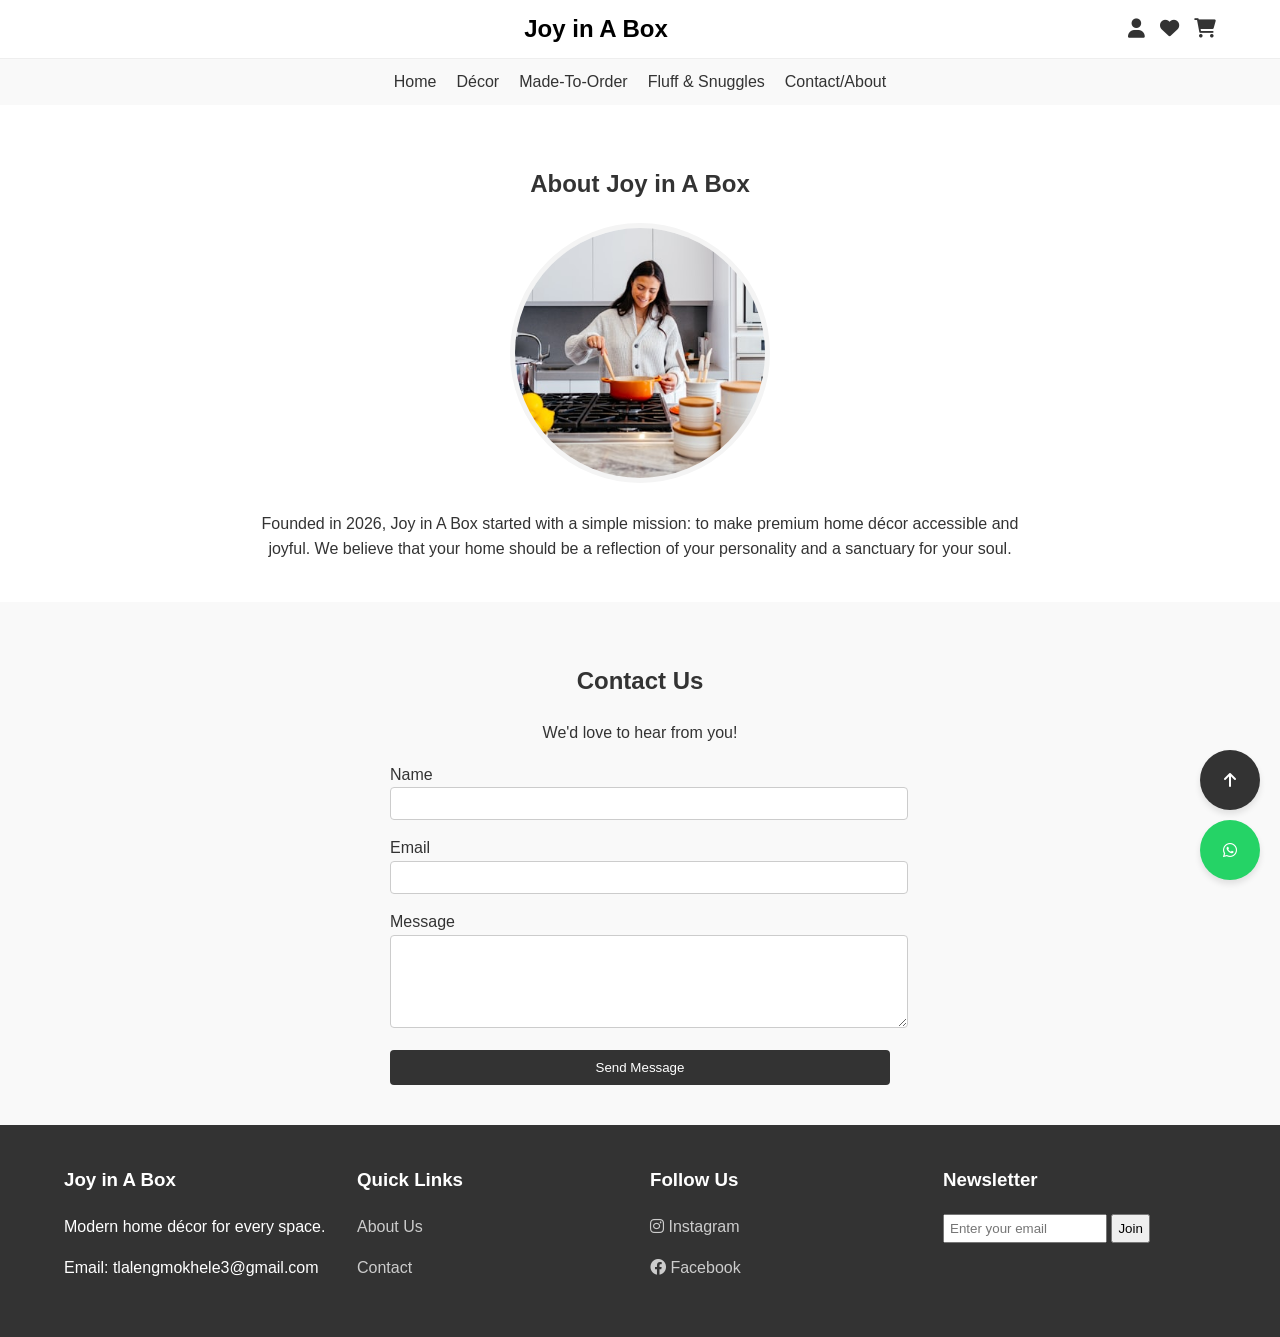
==== about-contact.html @ 22e1f95f "first commit" ====
<!DOCTYPE html>
<html lang="en">
<head>
    <meta charset="UTF-8">
    <meta name="viewport" content="width=device-width, initial-scale=1.0">
    <title>Joy in A Box - Contact & About</title>
    <link rel="stylesheet" href="style.css">
    <link rel="stylesheet" href="https://cdnjs.cloudflare.com/ajax/libs/font-awesome/6.0.0/css/all.min.css">
</head>
<body>

    <header>
        <div class="logo">
            <a href="index.html" style="text-decoration: none; color: black;">Joy in A Box</a>
        </div>
        <div class="header-icons">
            <a href="#"><i class="fas fa-user"></i></a>
            <a href="#"><i class="fas fa-heart"></i></a>
            <a href="#"><i class="fas fa-shopping-cart"></i></a>
        </div>
    </header>

    <nav>
        <ul>
            <li><a href="index.html">Home</a></li>
            <li><a href="decor.html">Décor</a></li>
            <li><a href="made-to-order.html">Made-To-Order</a></li>
            <li><a href="fluff-snuggles.html">Fluff & Snuggles</a></li>
            <li><a href="about-contact.html">Contact/About</a></li>
        </ul>
    </nav>

    <section>
        <h1>About Joy in A Box</h1>
        <img src="images/woman.jpg" alt="Our Founder" width="250" height="250" style="border-radius: 50%; object-fit: cover; border: 5px solid #f4f4f4; margin-bottom: 20px;">
        <p style="max-width: 800px; margin: 0 auto;">Founded in 2026, Joy in A Box started with a simple mission: to make premium home décor accessible and joyful. We believe that your home should be a reflection of your personality and a sanctuary for your soul.</p>
    </section>

    <section style="background: #f9f9f9;">
        <h2>Contact Us</h2>
        <p>We'd love to hear from you!</p>
        <form style="max-width: 500px; margin: 0 auto; text-align: left; display: flex; flex-direction: column; gap: 15px;">
            <div>
                <label>Name</label><br>
                <input type="text" style="width: 100%; padding: 8px; border: 1px solid #ccc; border-radius: 4px;">
            </div>
            <div>
                <label>Email</label><br>
                <input type="email" style="width: 100%; padding: 8px; border: 1px solid #ccc; border-radius: 4px;">
            </div>
            <div>
                <label>Message</label><br>
                <textarea rows="5" style="width: 100%; padding: 8px; border: 1px solid #ccc; border-radius: 4px;"></textarea>
            </div>
            <button type="submit" style="padding: 10px; background: #333; color: white; border: none; border-radius: 4px; cursor: pointer;">Send Message</button>
        </form>
    </section>

    <!-- Floating Buttons -->
    <div class="floating-btn">
        <a href="#" class="btn"><i class="fas fa-arrow-up"></i></a>
        <a href="https://wa.me/26656118269" class="btn whatsapp"><i class="fab fa-whatsapp"></i></a>
    </div>

    <footer>
        <div class="footer-col">
            <h3>Joy in A Box</h3>
            <p>Modern home décor for every space.</p>
            <p>Email: tlalengmokhele3@gmail.com</p>
        </div>
        <div class="footer-col">
            <h3>Quick Links</h3>
            <p><a href="about-contact.html">About Us</a></p>
            <p><a href="about-contact.html">Contact</a></p>
        </div>
        <div class="footer-col">
            <h3>Follow Us</h3>
            <p><a href="#"><i class="fab fa-instagram"></i> Instagram</a></p>
            <p><a href="#"><i class="fab fa-facebook"></i> Facebook</a></p>
        </div>
        <div class="footer-col">
            <h3>Newsletter</h3>
            <form>
                <input type="email" placeholder="Enter your email" style="padding: 5px; width: 150px;">
                <button type="submit" style="padding: 5px;">Join</button>
            </form>
        </div>
    </footer>

</body>
</html>
---- style.css ----
/* General Styles - Simple and Clean */
body {
    font-family: 'Arial', sans-serif;
    margin: 0;
    padding: 0;
    color: #333;
    line-height: 1.6;
}

/* Header & Logo */
header {
    display: flex;
    justify-content: space-between;
    align-items: center;
    padding: 10px 5%;
    background: #fff;
    border-bottom: 1px solid #eee;
    position: sticky;
    top: 0;
    z-index: 100;
}

.logo {
    font-size: 1.5rem;
    font-weight: bold;
    text-decoration: none;
    color: #000;
    text-align: center;
    flex-grow: 1; /* Center the logo */
}

.header-icons {
    display: flex;
    gap: 15px;
}

.header-icons a {
    text-decoration: none;
    color: #333;
    font-size: 1.2rem;
}

/* Navigation */
nav {
    background: #f9f9f9;
    padding: 10px 0;
    text-align: center;
}

nav ul {
    list-style: none;
    padding: 0;
    margin: 0;
    display: flex;
    justify-content: center;
    gap: 20px;
}

nav a {
    text-decoration: none;
    color: #333;
    font-weight: 500;
}

/* Sections */
section {
    padding: 40px 5%;
    text-align: center;
}

.product-grid {
    display: flex;
    flex-wrap: wrap;
    gap: 20px;
    justify-content: center;
}

.product-card {
    border: 1px solid #eee;
    padding: 15px;
    width: 250px;
    border-radius: 8px;
    display: flex;
    flex-direction: column;
    align-items: center;
}

.product-card img {
    border-radius: 5px;
    margin-bottom: 10px;
    object-fit: cover;
}

/* Floating Buttons */
.floating-btn {
    position: fixed;
    bottom: 20px;
    right: 20px;
    display: flex;
    flex-direction: column;
    gap: 10px;
}

.btn {
    background: #333;
    color: white;
    padding: 10px;
    border-radius: 50%;
    text-decoration: none;
    width: 40px;
    height: 40px;
    display: flex;
    align-items: center;
    justify-content: center;
    box-shadow: 0 4px 6px rgba(0,0,0,0.1);
}

.whatsapp { background: #25d366; }

/* Footer */
footer {
    background: #333;
    color: white;
    padding: 40px 5%;
    display: flex;
    flex-wrap: wrap;
    justify-content: space-between;
    gap: 20px;
}

.footer-col {
    flex: 1;
    min-width: 200px;
}

footer h3 { margin-top: 0; }

footer a {
    color: #ccc;
    text-decoration: none;
}

/* Made-to-Order Section */
.process-step {
    margin-bottom: 20px;
    padding: 20px;
    background: #f4f4f4;
    border-radius: 10px;
    text-align: left;
}

/* Responsive Design */
@media (max-width: 768px) {
    nav ul { flex-direction: column; }
    footer { flex-direction: column; }
}
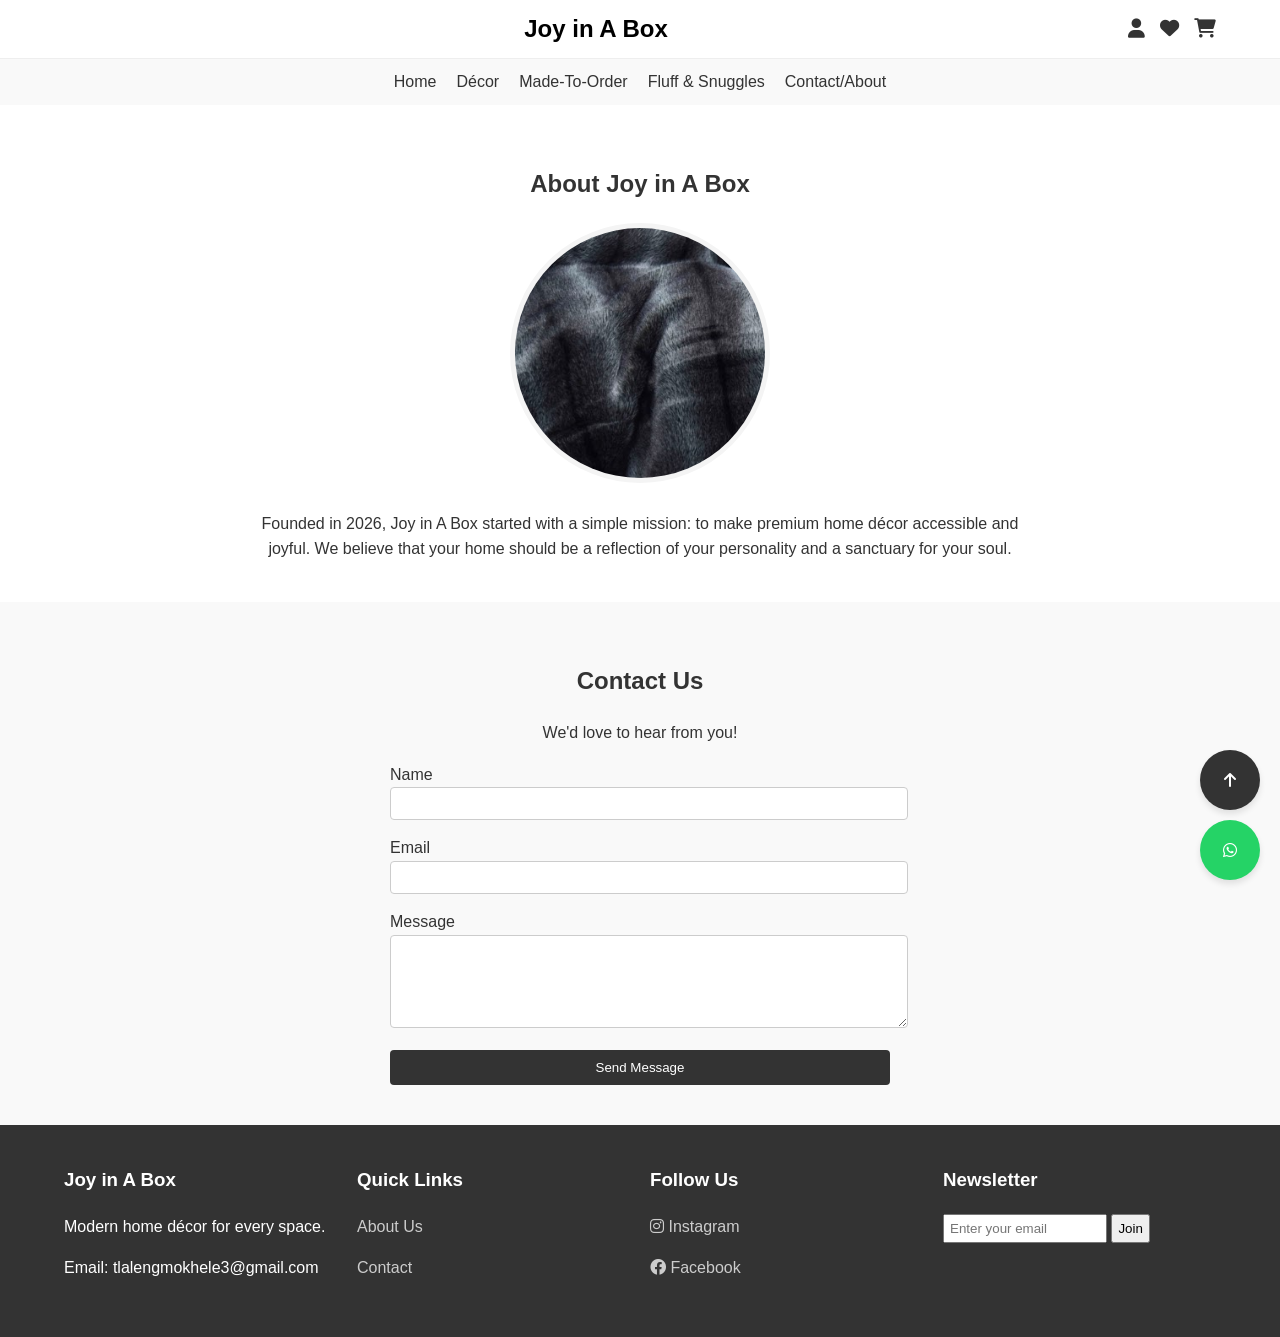
==== commit 86883bdf: "Update founder image in about-contact.html" ====
--- a/about-contact.html
+++ b/about-contact.html
@@ -32,7 +32,7 @@
 
     <section>
         <h1>About Joy in A Box</h1>
-        <img src="images/woman.jpg" alt="Our Founder" width="250" height="250" style="border-radius: 50%; object-fit: cover; border: 5px solid #f4f4f4; margin-bottom: 20px;">
+        <img src="pic12.jpeg" alt="Our Founder" width="250" height="250" style="border-radius: 50%; object-fit: cover; border: 5px solid #f4f4f4; margin-bottom: 20px;">
         <p style="max-width: 800px; margin: 0 auto;">Founded in 2026, Joy in A Box started with a simple mission: to make premium home décor accessible and joyful. We believe that your home should be a reflection of your personality and a sanctuary for your soul.</p>
     </section>
 
